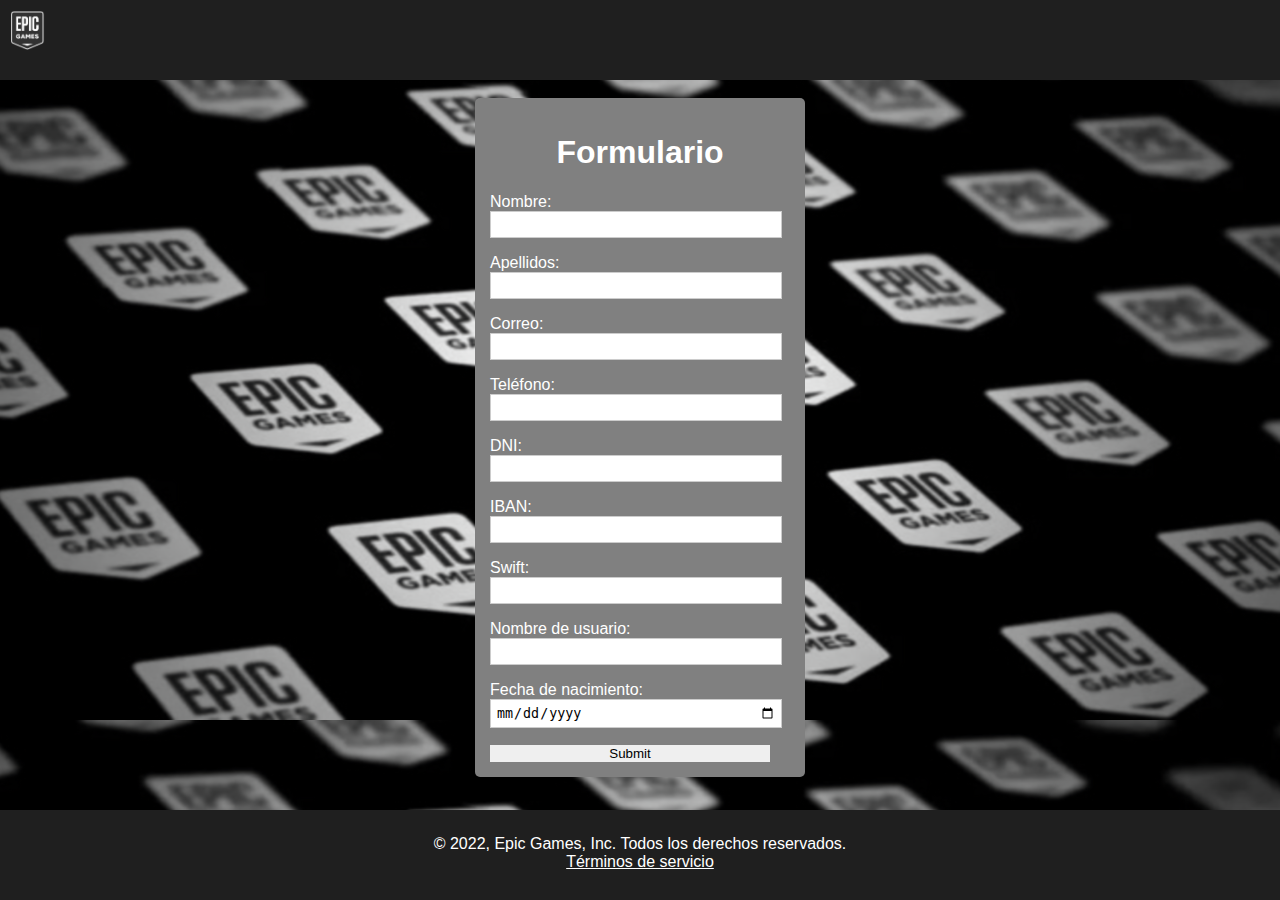
==== index.html @ c0a2983d "add validators" ====
<!DOCTYPE html>
<html lang="en">
<head>
    <meta charset="UTF-8">
    <meta http-equiv="X-UA-Compatible" content="IE=edge">
    <meta name="viewport" content="width=device-width, initial-scale=1.0">
    <title>Formulario Epic Game</title>
    <link rel="shortcut icon" href="images/Epic_Games_logo.png" type="image/x-icon">
    <link rel="stylesheet" href="css/style.css">
</head>
<body background="images/fondo_Epic_Game.png">
    <header class="cabecera">
        <a href="https://www.epicgames.com/site/es-ES/home"><img src="images/Epic_Games_logo.png" alt="logo_epic" class="imagen_logo"></a>
    </header>
    <br>
    <form id="form" action="">
    <h1 class="center-content">Formulario </h1>
    <p>Nombre:
        <input type="text" id="firstname" class="field" maxlength="20" required onchange="validatorFirstname()">
    <p>
    <p>Apellidos:
        <input type="text"  id="surnames" class="field" maxlength="40" required onchange="validatorSurname()">
    </p>
    <p>Correo:
        <input type="email" id="mail" class="field" required onchange="validatorEmail()">
    </p>
    <p>Teléfono:
        <input type="tel" id="telf" class="field" maxlength="12" required onchange="validatorTelephone()">
    </p>
    <p>DNI:
        <input type="text" id="dni" class="field" required onchange="validaroDNI()">
    </p>
    <p>IBAN:
        <input type="text" id="iban" class="field" required onchange="validatorIBAN()">
    </p>
    <p>Swift:
        <input type="text" id="swift" class="field" required onchange="validatorSwift()">
    </p>
    <p>Nombre de usuario:
        <input type="text" id="username" class="field" required onchange="validorUserName()">
    </p>
    <p>Fecha de nacimiento:
        <input type="date" id="birthday" class="field" required>
    </p>
    <input type="submit" id="btn"></input>
    </form>

    <footer >
        <p class="pie">
            © 2022, Epic Games, Inc. Todos los derechos reservados.<br>
            <a class="text_footer" href="https://www.epicgames.com/site/es-ES/tos">Términos de servicio</a>
        </p>
        
    </footer>
    <script src="js/validator.js"></script>
</body>
</html>
---- css/style.css ----
html{
    min-height: 100%;
    position: relative;
}
body {
    margin: 0;
    margin-bottom: 40px;
    font-family: Arial;
    box-sizing: border-box;
    background-size: 100%;
}
header{
    background-color: rgb(31, 31, 31);
    width: 100%;
    height: 80px;
    margin: 0 auto;
}
footer{
    background-color: rgb(31, 31, 31);
    width: 100%;
    height: 10%;
    margin: 0 auto;
    position: absolute;
    bottom: 0;
    
}
.text_footer{
    color: white;
}
.pie{
    text-align: center;
    color: white;
    width: 60%;
    margin: 0 auto;
    padding-top: 25px;
}
.imagen_logo{
    width: 35px;
    margin: 10px 10px;
}

form {
    background-color: gray;
    color: white;
    border-radius: 5px;
    padding: 15px;
    margin: 0 auto;
    width: 300px;
}

input,textarea{
    border: 0;
    outline: none;
    width: 280px;
}

.field{
    border: solid 1px #ccc;
    padding: 5px;
}

.center-content{
    text-align: center;
}
.alerta{
    background: grey;
    color: white;
}
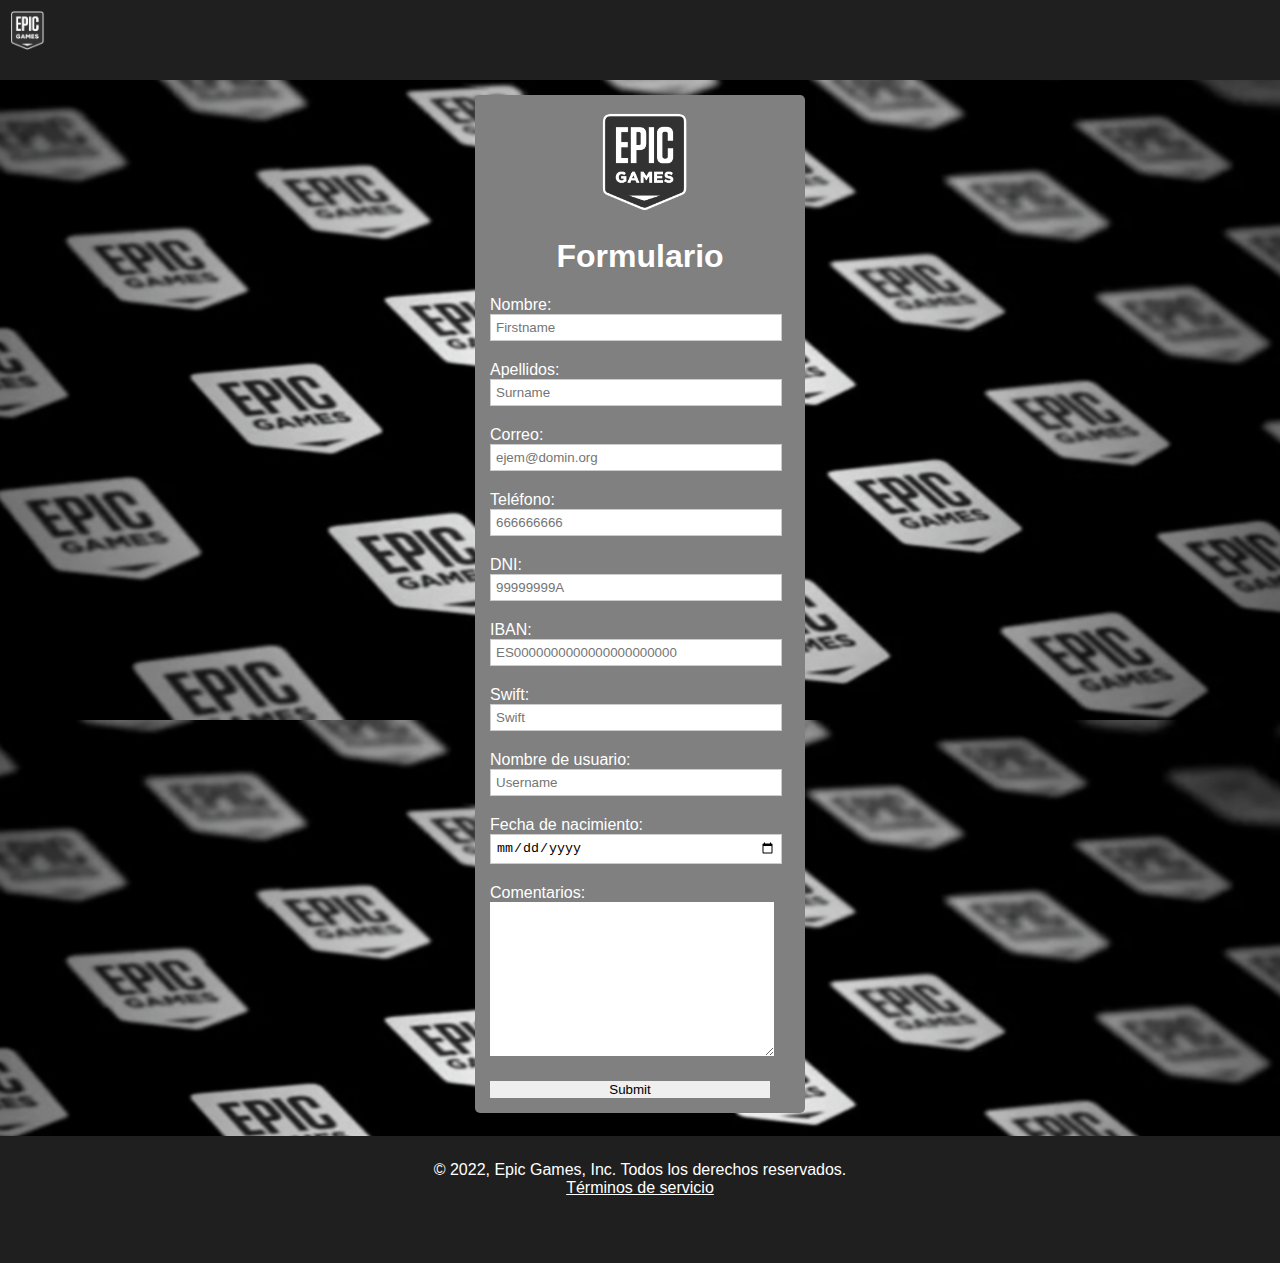
==== commit 5336094e: "Changes form validators" ====
--- a/index.html
+++ b/index.html
@@ -1,5 +1,6 @@
 <!DOCTYPE html>
 <html lang="en">
+
 <head>
     <meta charset="UTF-8">
     <meta http-equiv="X-UA-Compatible" content="IE=edge">
@@ -8,50 +9,67 @@
     <link rel="shortcut icon" href="images/Epic_Games_logo.png" type="image/x-icon">
     <link rel="stylesheet" href="css/style.css">
 </head>
+
 <body background="images/fondo_Epic_Game.png">
     <header class="cabecera">
-        <a href="https://www.epicgames.com/site/es-ES/home"><img src="images/Epic_Games_logo.png" alt="logo_epic" class="imagen_logo"></a>
+        <a href="https://www.epicgames.com/site/es-ES/home"><img src="images/Epic_Games_logo.png" alt="logo_epic"
+                class="imagen_logo"></a>
     </header>
-    <br>
     <form id="form" action="">
-    <h1 class="center-content">Formulario </h1>
-    <p>Nombre:
-        <input type="text" id="firstname" class="field" maxlength="20" required onchange="validatorFirstname()">
-    <p>
-    <p>Apellidos:
-        <input type="text"  id="surnames" class="field" maxlength="40" required onchange="validatorSurname()">
-    </p>
-    <p>Correo:
-        <input type="email" id="mail" class="field" required onchange="validatorEmail()">
-    </p>
-    <p>Teléfono:
-        <input type="tel" id="telf" class="field" maxlength="12" required onchange="validatorTelephone()">
-    </p>
-    <p>DNI:
-        <input type="text" id="dni" class="field" required onchange="validaroDNI()">
-    </p>
-    <p>IBAN:
-        <input type="text" id="iban" class="field" required onchange="validatorIBAN()">
-    </p>
-    <p>Swift:
-        <input type="text" id="swift" class="field" required onchange="validatorSwift()">
-    </p>
-    <p>Nombre de usuario:
-        <input type="text" id="username" class="field" required onchange="validorUserName()">
-    </p>
-    <p>Fecha de nacimiento:
-        <input type="date" id="birthday" class="field" required>
-    </p>
-    <input type="submit" id="btn"></input>
+        <img src="images/Epic_Games_logo.png" alt="cabecera_logo" class="cabecera_logo">
+        <h1 class="center-content">Formulario </h1>
+        
+        <div id="div_firstname">Nombre:
+            <input type="text" id="firstname" class="field" maxlength="20" required placeholder="Firstname">
+        </div>
+
+        <div id="div_surname">Apellidos:
+            <input type="text" id="surname" class="field" maxlength="40" required placeholder="Surname">
+        </div>
+
+        <div id="div_mail">Correo:
+            <input type="email" id="mail" class="field" value="" required placeholder="ejem@domin.org">
+        </div>
+
+        <div id="div_telf">Teléfono:
+            <input type="tel" id="telf" class="field" maxlength="12" required placeholder="666666666">
+        </div>
+
+        <div id="div_dni">DNI:
+            <input type="text" id="dni" class="field" required placeholder="99999999A">
+        </div>
+
+        <div id="div_iban">IBAN:
+            <input type="text" id="iban" class="field" required placeholder="ES0000000000000000000000">
+        </div>
+
+        <div id="div_swift">Swift:
+            <input type="text" id="swift" class="field" required placeholder="Swift">
+        </div>
+
+        <div id="div_username">Nombre de usuario:
+            <input type="text" id="username" class="field" required placeholder="Username">
+        </div>
+
+        <div id="div_date">Fecha de nacimiento:
+            <input type="date" id="birthday" class="field" required>
+        </div>
+
+        <div id="div_comments">Comentarios:
+            <textarea type="textarea" name="coments" id="coments" cols="30" rows="10"></textarea>
+        </div>
+
+        <input type="submit" id="btn"></input>
     </form>
 
     <footer >
-        <p class="pie">
+        <div class="pie">
             © 2022, Epic Games, Inc. Todos los derechos reservados.<br>
             <a class="text_footer" href="https://www.epicgames.com/site/es-ES/tos">Términos de servicio</a>
-        </p>
-        
+            <div>
+
     </footer>
     <script src="js/validator.js"></script>
 </body>
+
 </html>--- a/css/style.css
+++ b/css/style.css
@@ -22,7 +22,6 @@
     margin: 0 auto;
     position: absolute;
     bottom: 0;
-    
 }
 .text_footer{
     color: white;
@@ -46,6 +45,8 @@
     padding: 15px;
     margin: 0 auto;
     width: 300px;
+    margin-bottom: 150px;
+    margin-top: 15px;
 }
 
 input,textarea{
@@ -65,4 +66,15 @@
 .alerta{
     background: grey;
     color: white;
+}
+.cabecera_logo{
+    width: 30%;
+    margin-left: 110px;
+}
+div{
+    padding-bottom: 20px;
+}
+.input_incorrect{
+    height: min-content;
+    border: 1.5px solid red;
 }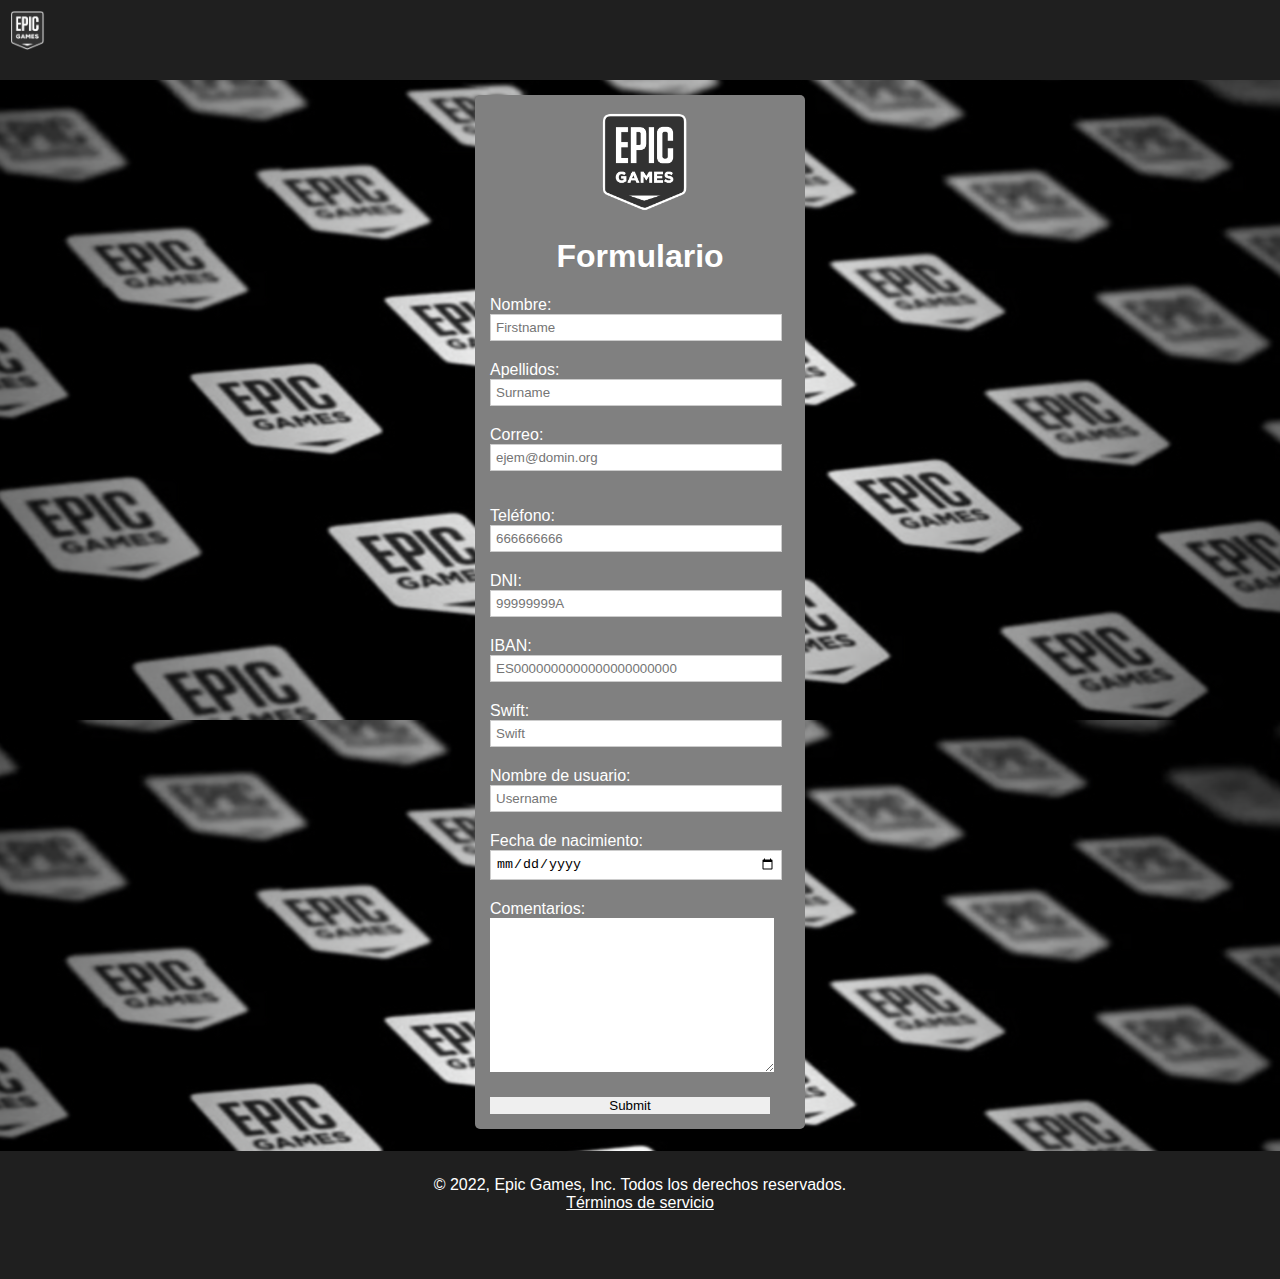
==== commit fc5c5d8e: "code changes" ====
--- a/index.html
+++ b/index.html
@@ -22,13 +22,12 @@
         <div id="div_firstname">Nombre:
             <input type="text" id="firstname" class="field" maxlength="20" required placeholder="Firstname">
         </div>
-
         <div id="div_surname">Apellidos:
             <input type="text" id="surname" class="field" maxlength="40" required placeholder="Surname">
         </div>
-
         <div id="div_mail">Correo:
             <input type="email" id="mail" class="field" value="" required placeholder="ejem@domin.org">
+            <p class="error_mail"></p>
         </div>
 
         <div id="div_telf">Teléfono:
--- a/css/style.css
+++ b/css/style.css
@@ -77,4 +77,7 @@
 .input_incorrect{
     height: min-content;
     border: 1.5px solid red;
+}
+p{
+    color: red;
 }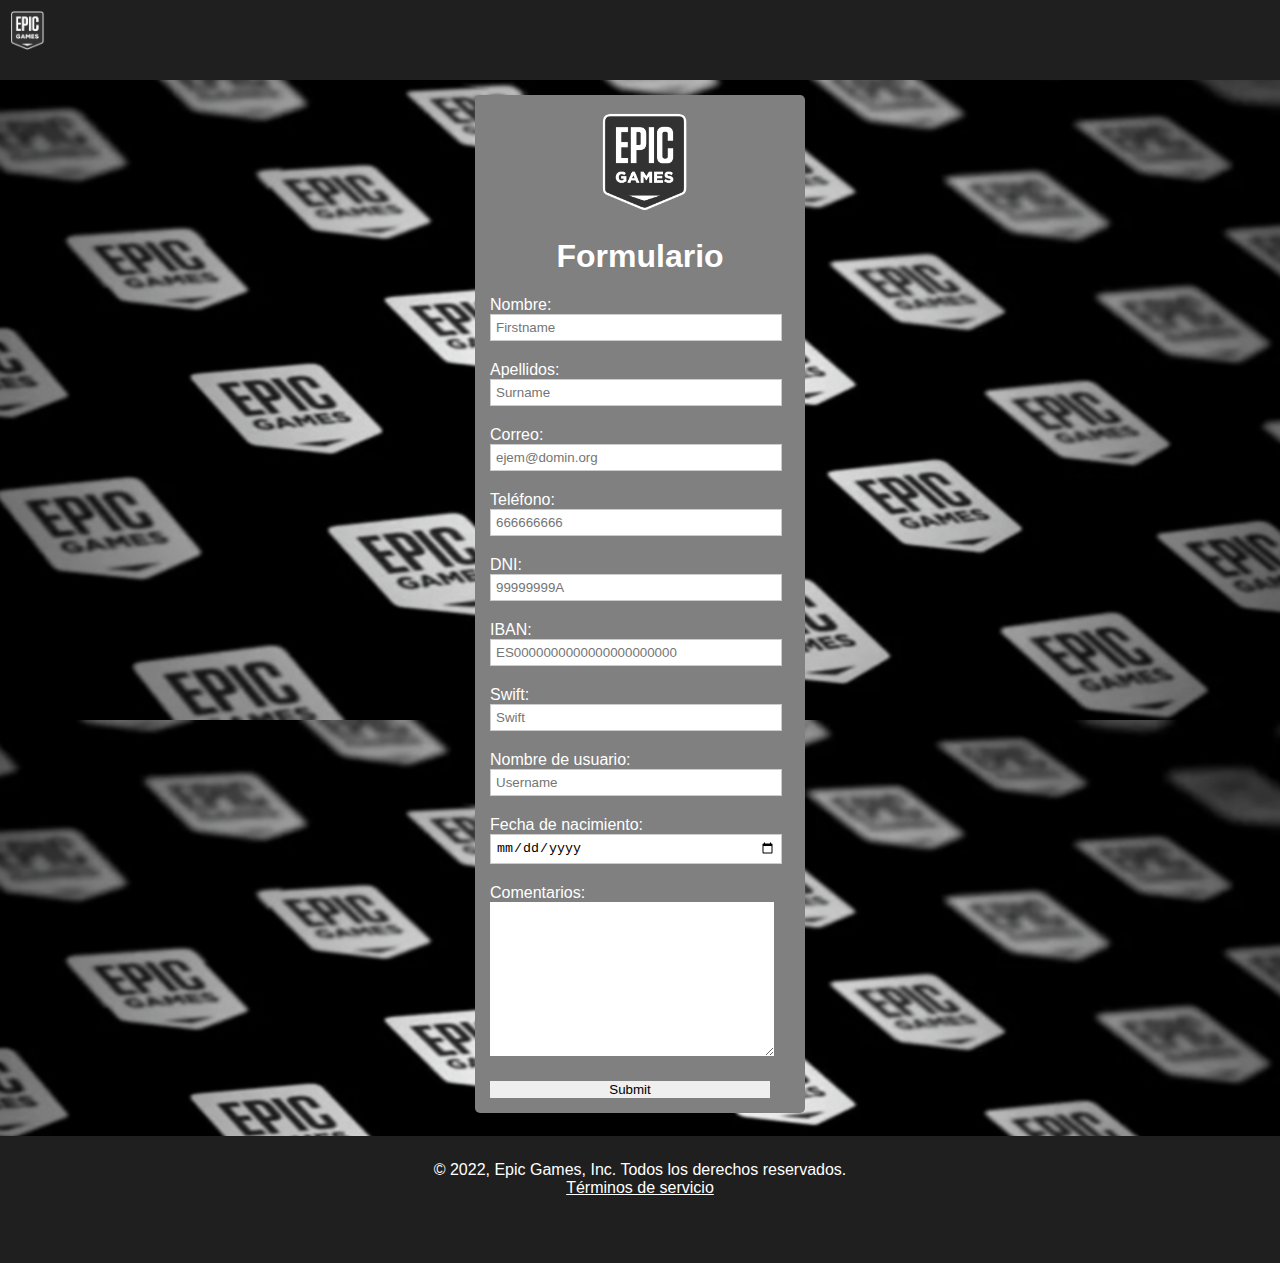
==== commit 7b3ed2c9: "changes" ====
--- a/index.html
+++ b/index.html
@@ -27,15 +27,17 @@
         </div>
         <div id="div_mail">Correo:
             <input type="email" id="mail" class="field" value="" required placeholder="ejem@domin.org">
-            <p class="error_mail"></p>
+            <label id="textError-mail">Formato de email erroneo.</label>
         </div>
 
         <div id="div_telf">Teléfono:
             <input type="tel" id="telf" class="field" maxlength="12" required placeholder="666666666">
+            <label id="textError-telf">Formato de telefono erroneo.</label>
         </div>
 
         <div id="div_dni">DNI:
             <input type="text" id="dni" class="field" required placeholder="99999999A">
+            <label id="textError-dni">Dni erroneo, la letra del NIF no se corresponde.</label>
         </div>
 
         <div id="div_iban">IBAN:
--- a/css/style.css
+++ b/css/style.css
@@ -80,4 +80,11 @@
 }
 p{
     color: red;
+}
+#textError-active{
+    display: block;
+}
+#textError-mail, #textError-telf, #textError-dni, #textError-iban, #textError-username{
+    display: none;
+    font-style: oblique;
 }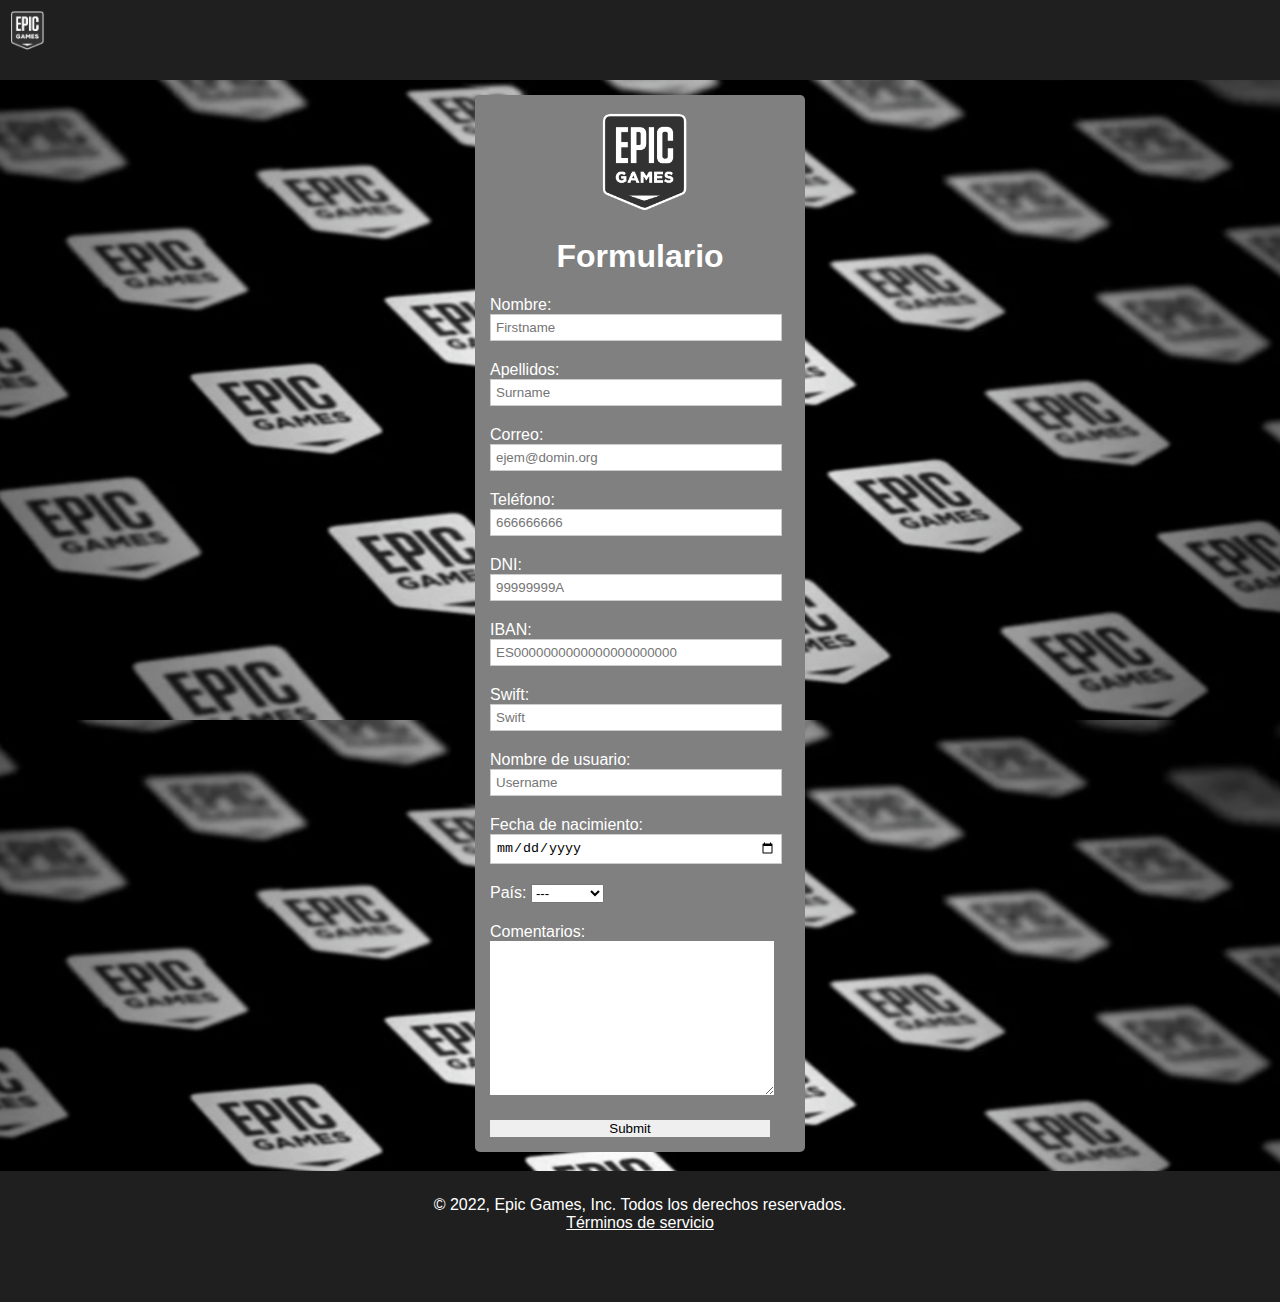
==== commit ed32b944: "new div" ====
--- a/index.html
+++ b/index.html
@@ -56,6 +56,14 @@
             <input type="date" id="birthday" class="field" required>
         </div>
 
+        <div id="countrys">País:
+            <select name="country" id="country">
+                <option value="">---</option>
+                <option value="Europe">Europa</option>
+                <option value="Europe">America</option>
+                <option value="Europe">Oceanía</option>
+            </select>
+        </div>
         <div id="div_comments">Comentarios:
             <textarea type="textarea" name="coments" id="coments" cols="30" rows="10"></textarea>
         </div>
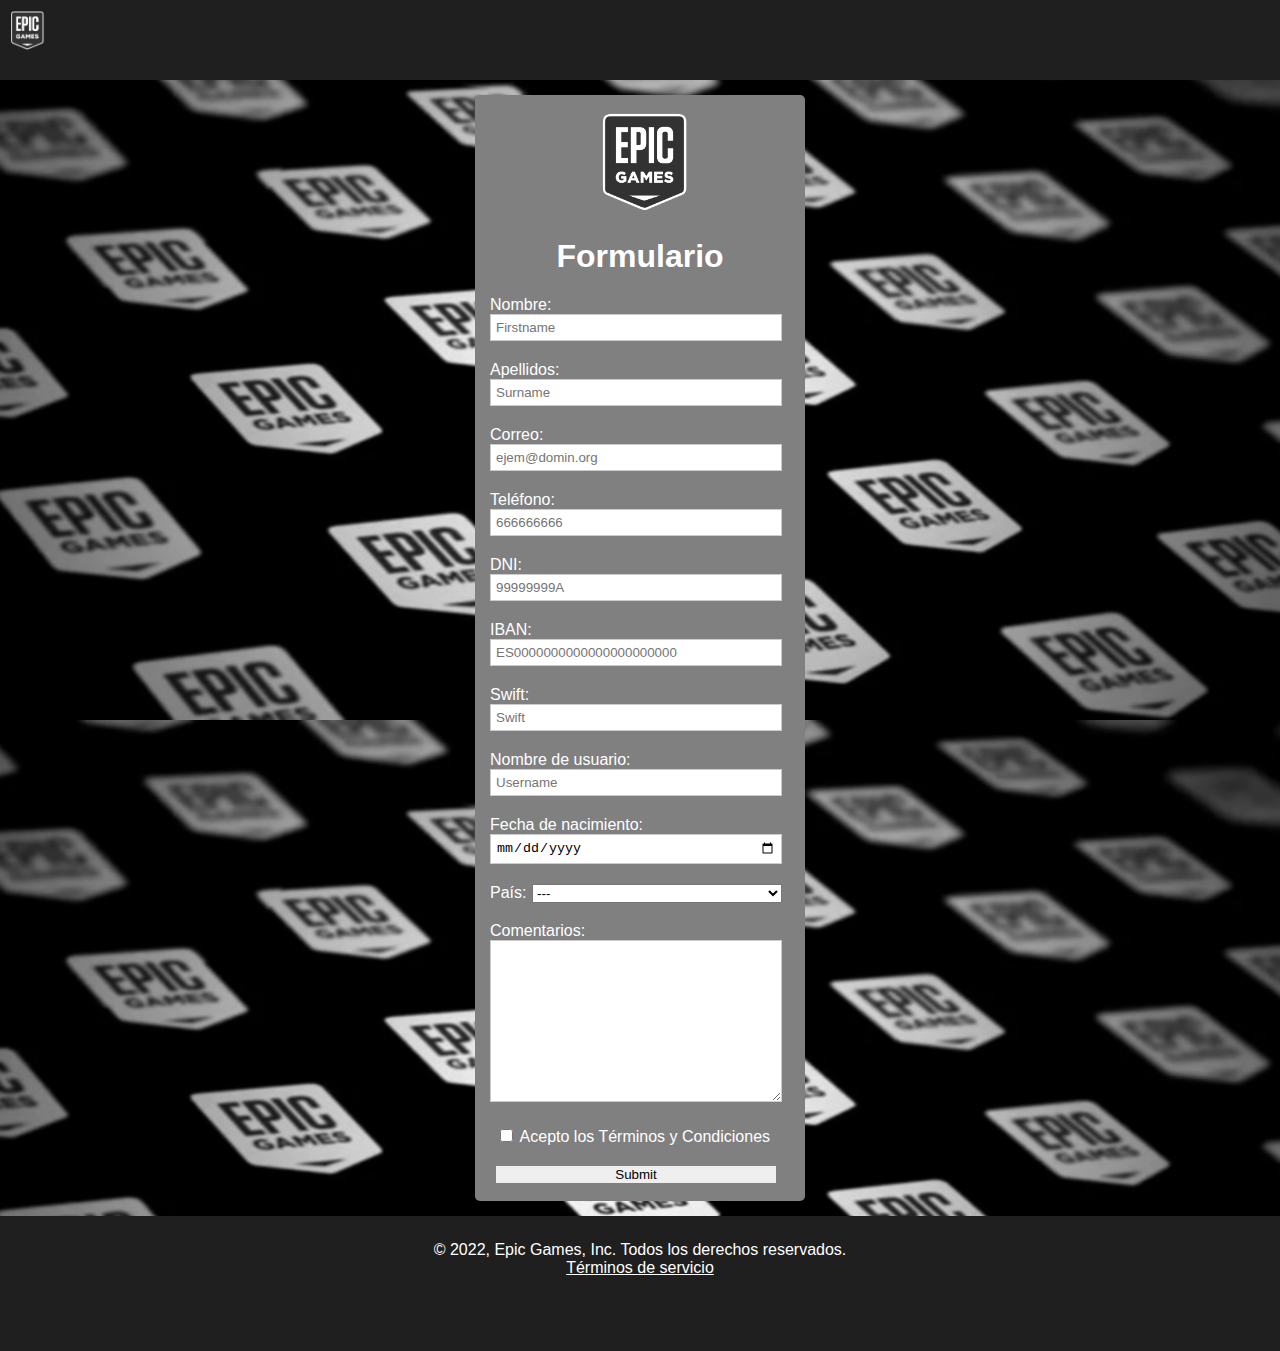
==== commit cce43994: "configs" ====
--- a/index.html
+++ b/index.html
@@ -6,8 +6,8 @@
     <meta http-equiv="X-UA-Compatible" content="IE=edge">
     <meta name="viewport" content="width=device-width, initial-scale=1.0">
     <title>Formulario Epic Game</title>
-    <link rel="shortcut icon" href="images/Epic_Games_logo.png" type="image/x-icon">
-    <link rel="stylesheet" href="css/style.css">
+    <link rel="shortcut icon" href="/images/Epic_Games_logo.png" type="image/x-icon">
+    <link rel="stylesheet" href="/css/style.css">
 </head>
 
 <body background="images/fondo_Epic_Game.png">
@@ -15,7 +15,7 @@
         <a href="https://www.epicgames.com/site/es-ES/home"><img src="images/Epic_Games_logo.png" alt="logo_epic"
                 class="imagen_logo"></a>
     </header>
-    <form id="form" action="">
+    <form id="form" action="./principal.html">
         <img src="images/Epic_Games_logo.png" alt="cabecera_logo" class="cabecera_logo">
         <h1 class="center-content">Formulario </h1>
         
@@ -65,10 +65,16 @@
             </select>
         </div>
         <div id="div_comments">Comentarios:
-            <textarea type="textarea" name="coments" id="coments" cols="30" rows="10"></textarea>
+            <textarea type="textarea" name="coments" id="coments" class="field" cols="30" rows="10"></textarea>
         </div>
-
-        <input type="submit" id="btn"></input>
+        <div id="confirm">
+            <input type="checkbox" name="confirm" id="confirm">
+           Acepto los Términos y Condiciones
+        </div>
+        <div>
+            <input type="submit" id="btn" ></input>
+        </div>
+        
     </form>
 
     <footer >
--- a/css/style.css
+++ b/css/style.css
@@ -52,20 +52,16 @@
 input,textarea{
     border: 0;
     outline: none;
-    width: 280px;
 }
 
 .field{
     border: solid 1px #ccc;
     padding: 5px;
+    width: 280px;
 }
 
 .center-content{
     text-align: center;
-}
-.alerta{
-    background: grey;
-    color: white;
 }
 .cabecera_logo{
     width: 30%;
@@ -78,13 +74,23 @@
     height: min-content;
     border: 1.5px solid red;
 }
-p{
-    color: red;
-}
 #textError-active{
     display: block;
 }
 #textError-mail, #textError-telf, #textError-dni, #textError-iban, #textError-username{
     display: none;
     font-style: oblique;
+}
+#confirm{
+    margin-left: 5px;
+}
+#country{
+    width: 250px;
+    float: right;
+    margin-right: 8px;
+}
+#btn{
+    width: 280px;
+    float: right;
+    margin-right: 14px;
 }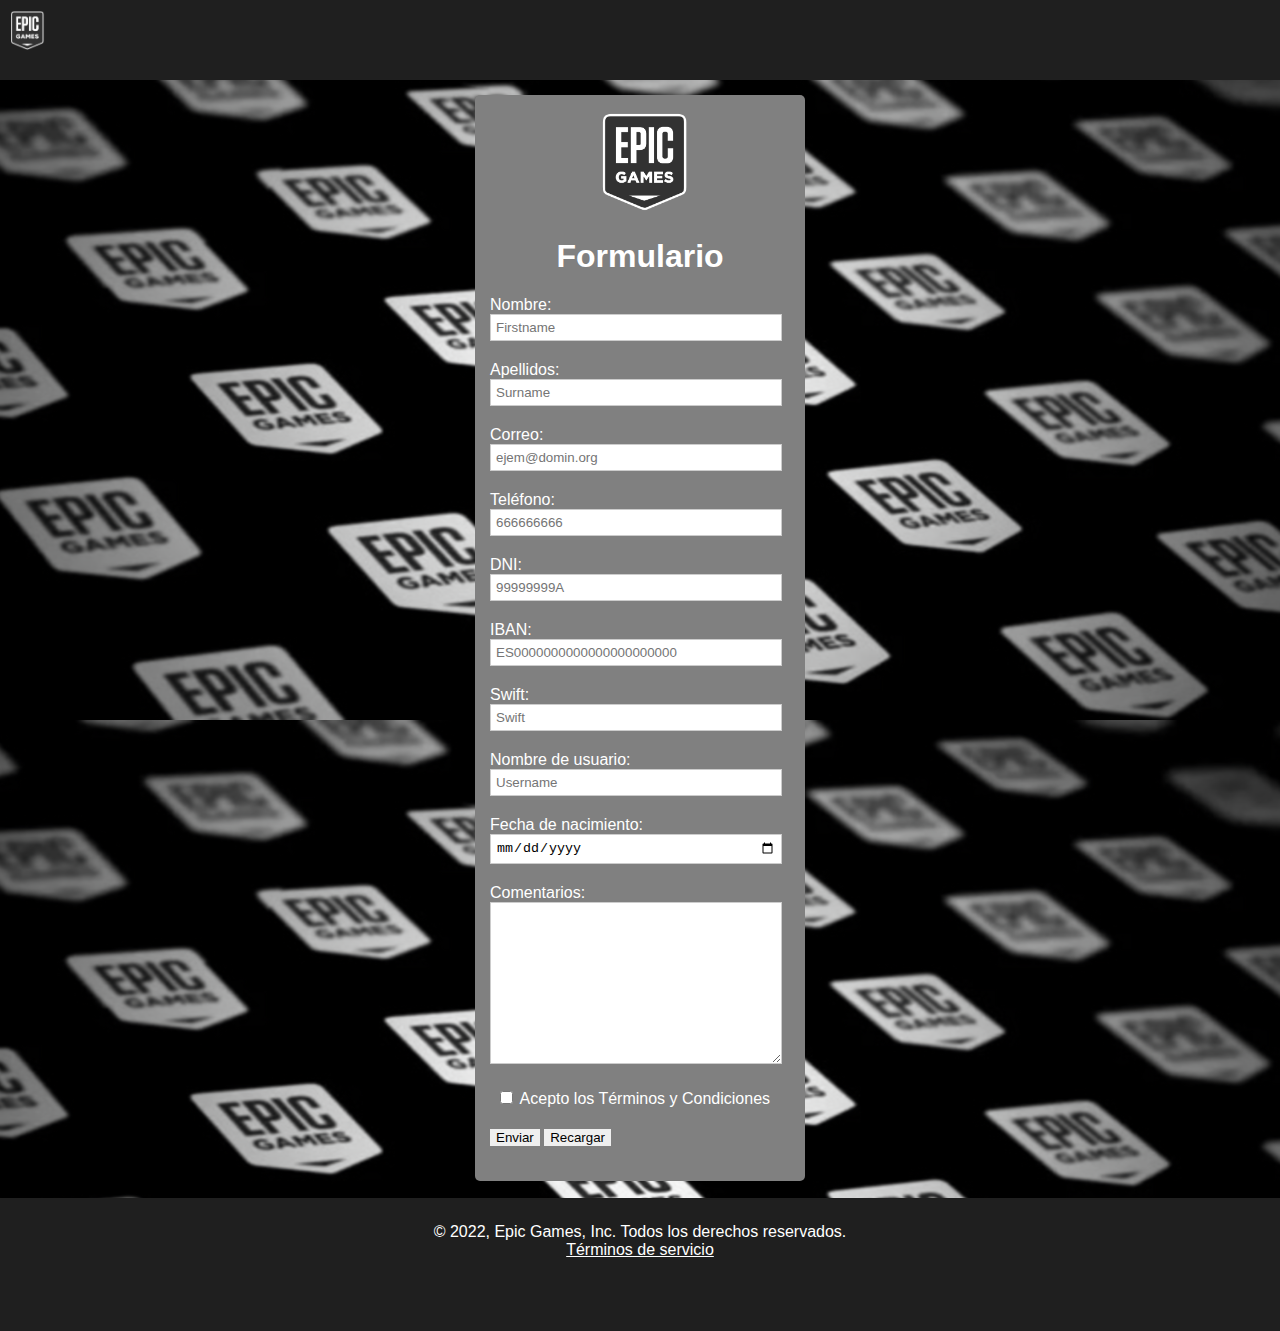
==== commit 04c634e9: "changes in alerts" ====
--- a/index.html
+++ b/index.html
@@ -15,7 +15,7 @@
         <a href="https://www.epicgames.com/site/es-ES/home"><img src="images/Epic_Games_logo.png" alt="logo_epic"
                 class="imagen_logo"></a>
     </header>
-    <form id="form" action="./principal.html">
+    <form id="form" action="">
         <img src="images/Epic_Games_logo.png" alt="cabecera_logo" class="cabecera_logo">
         <h1 class="center-content">Formulario </h1>
         
@@ -26,26 +26,29 @@
             <input type="text" id="surname" class="field" maxlength="40" required placeholder="Surname">
         </div>
         <div id="div_mail">Correo:
-            <input type="email" id="mail" class="field" value="" required placeholder="ejem@domin.org">
+            <input type="email" id="mail" class="field" required placeholder="ejem@domin.org">
             <label id="textError-mail">Formato de email erroneo.</label>
         </div>
 
         <div id="div_telf">Teléfono:
             <input type="tel" id="telf" class="field" maxlength="12" required placeholder="666666666">
-            <label id="textError-telf">Formato de telefono erroneo.</label>
+            <label id="textError-telf">Formato de telefono erroneo. 9 digitos sin espacios</label>
         </div>
 
         <div id="div_dni">DNI:
             <input type="text" id="dni" class="field" required placeholder="99999999A">
-            <label id="textError-dni">Dni erroneo, la letra del NIF no se corresponde.</label>
+            <label id="textError-dni-valido">Formato del DNI erroneo. 8 numeros y una letra valida</label>
+            <label id="textError-dni-letra">Formato del DNI erroneo. Letra no valida</label>
         </div>
 
         <div id="div_iban">IBAN:
             <input type="text" id="iban" class="field" required placeholder="ES0000000000000000000000">
+            <label id="textError-iban">Formato del IBAN erroneo. Seguir formato "ES0000000000000000000000"</label>
         </div>
 
         <div id="div_swift">Swift:
             <input type="text" id="swift" class="field" required placeholder="Swift">
+            <label id="textError-swift">Formato del Swift erroneo. Seguir formato "BSABESBBXXX"</label>
         </div>
 
         <div id="div_username">Nombre de usuario:
@@ -55,15 +58,6 @@
         <div id="div_date">Fecha de nacimiento:
             <input type="date" id="birthday" class="field" required>
         </div>
-
-        <div id="countrys">País:
-            <select name="country" id="country">
-                <option value="">---</option>
-                <option value="Europe">Europa</option>
-                <option value="Europe">America</option>
-                <option value="Europe">Oceanía</option>
-            </select>
-        </div>
         <div id="div_comments">Comentarios:
             <textarea type="textarea" name="coments" id="coments" class="field" cols="30" rows="10"></textarea>
         </div>
@@ -72,7 +66,8 @@
            Acepto los Términos y Condiciones
         </div>
         <div>
-            <input type="submit" id="btn" ></input>
+            <input type="submit" value="Enviar"/>
+            <input type="reset" value="Recargar" onclick="window.location.reload()">
         </div>
         
     </form>
--- a/css/style.css
+++ b/css/style.css
@@ -77,20 +77,15 @@
 #textError-active{
     display: block;
 }
-#textError-mail, #textError-telf, #textError-dni, #textError-iban, #textError-username{
-    display: none;
-    font-style: oblique;
-}
 #confirm{
     margin-left: 5px;
-}
-#country{
-    width: 250px;
-    float: right;
-    margin-right: 8px;
 }
 #btn{
     width: 280px;
     float: right;
     margin-right: 14px;
-}+}
+#textError-mail, #textError-telf,#textError-dni-valido,#textError-dni-letra,#textError-iban,#textError-swift{
+    display: none;
+
+}
